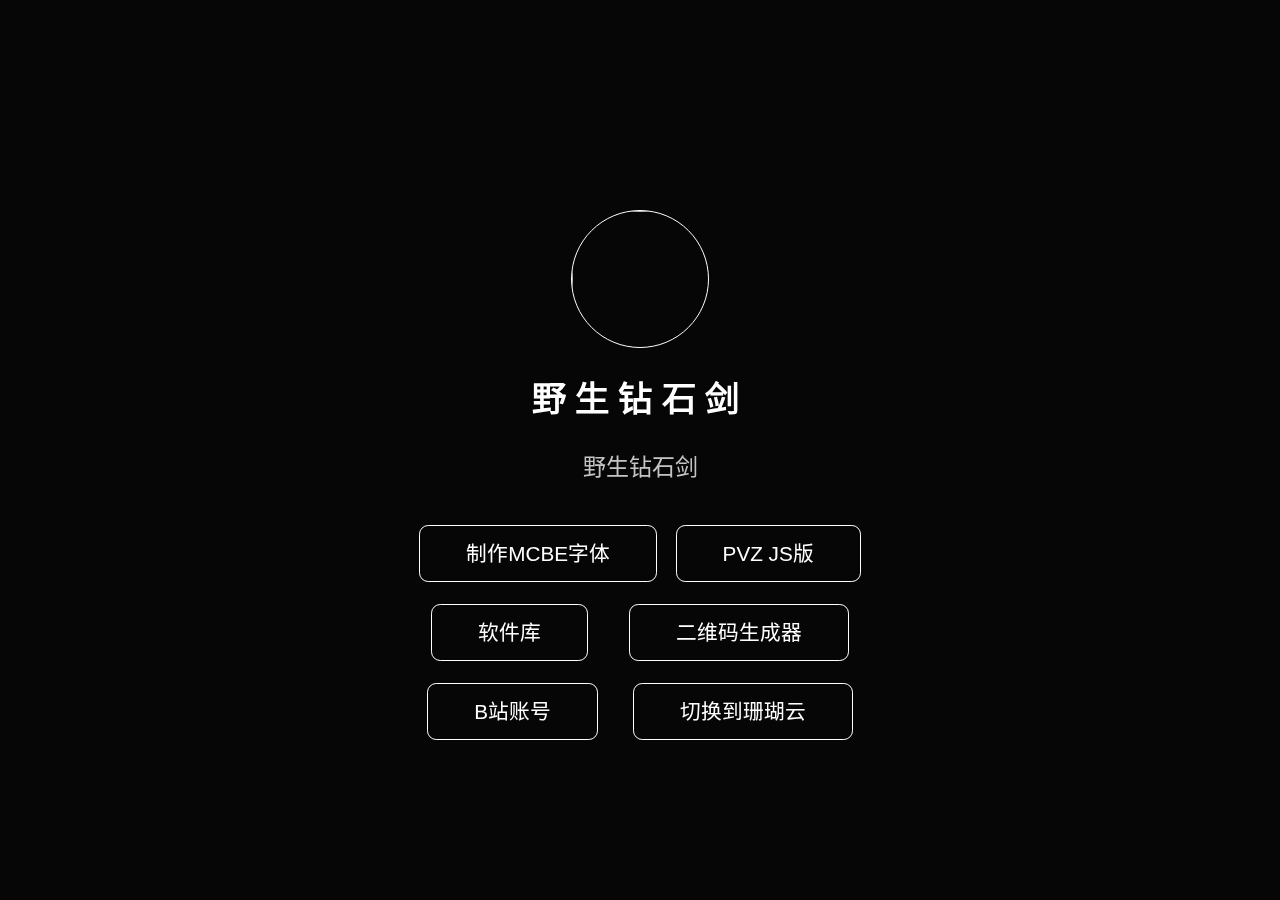
==== index.html @ dd4ddcb2 "Update index.html" ====
<!DOCTYPE html>
<html lang="zh-CN">
<head>
    <meta charset="UTF-8">
    <meta http-equiv="X-UA-Compatible" content="IE=edge">
    <meta name="viewport" content="width=device-width, initial-scale=1.0, maximum-scale=1.0, minimum-scale=1.0, user-scalable=no">
    <title>个人主页</title>
    <link rel="shortcut icon" href="/favicon.ico" type="image/x-icon">
    <link rel="stylesheet" href="normalize.css">
    <link rel="stylesheet" href="style.css">
    <link rel="stylesheet" href="./index.css">
    <script src="https://cdn.staticfile.org/jquery/3.5.1/jquery.min.js"></script>
</head>

<body>
    <section class="content">
        <div class="box">
            <img src="https://cdnjson.com/images/2024/02/20/d31a2e87161cce51c9.png" alt="">
            <!-- 名称 -->
            <h2>野生钻石剑</h2>
            <div class="as">
                <p>野生钻石剑</p>
            </div>
            <!-- 超链接 -->
            <ul class="site">
                <li><a href="MCBE.html">制作MCBE字体</a></li>
                <li><a href="webskip.html?target=https://steve7811d.github.io/PVZ.html">PVZ JS版</a></li>
                <li><a href="https://114514awa.host.coms.su/vi.html">软件库</a></li>
                <li><a href="QR.html">二维码生成器</a></li>
                <li><a href="https://space.bilibili.com/3461567821646211">B站账号</a></li>
                <li><a href="http://114514awa.host.coms.su">切换到珊瑚云</a></li>
            </ul>
        </div>
        <body>
            <!-- 音乐播放器代码 -->
<script id="xplayer" src="https://player.yy.mba/Static/player12/js/player.js" key="65d49984e1aaf" m = "1"></script>
            </div>
        </div>
    </div>
</script>
    </section>
    <script src="flexible.js"></script>
</body>

</html>
---- style.css ----
@media screen and (min-width: 650px) {
  html {
    font-size: 28px !important;
  }
}

body {
  font-family: "微软雅黑", sans-serif;
  /* 这里修改背景图 */
  background: url(https://api.dujin.org/bing/m.php) no-repeat center;
  background-size: cover;
  -webkit-background-attachment: fixed;
  background-attachment: fixed;
  color: #fff;
}

body::before {
  content: '';
  position: fixed;
  left: 0;
  top: 0;
  z-index: -1;
  width: 100%;
  height: 100%;
  background-color: rgba(0, 0, 0, 0.6);
}

.content {
  padding-top: 2.6667rem;
  min-width: 20rem;
  max-width: 20rem;
  margin: 0 auto;
  text-align: center;
}

.content .box img {
  border: 1px solid #fff;
  border-radius: 50%;
  width: 6rem;
  height: 6rem;
  -webkit-transition: transform 0.8s;
  transition: transform 0.8s;
}

.content .box img:hover {
  -webkit-transform: rotateZ(360deg);
  transform: rotateZ(360deg);
}

.content .box h2 {
  margin-top: 1.2rem;
  font-size: 1.5rem;
  letter-spacing: 0.4rem;
}

.content .box .as {
  margin: 1.2rem auto;
}

.content .box .as p {
  font-size: 1rem;
  line-height: 1.7rem;
  color: #c4c4c4;
}

.content .box .site {
  display: flex;
  flex-direction: column;
}

.content .box .site li {
  display: inline-block;
  margin: 1.2rem auto;
}

.content .box .site li a {
  padding: 0.7rem 2rem;
  border-radius: 0.4rem;
  border: 1px solid #fff;
  font-size: 0.9rem;
  -webkit-transition: background-color 0.8s;
  transition: background-color 0.8s;
}

.content .box .site li a:hover {
  background-color: rgba(255, 255, 255, 0.2);
}

@media screen and (min-width: 1200px) {
  html {
    font-size: 23px !important;
  }

  .site {
    flex-direction: row !important;
    flex-wrap: wrap;
  }
}
---- index.css ----
*{
    margin: 0;
    padding: 0;
    box-sizing: border-box;
}
body{
    display: flex;
    justify-content: center;
    align-items: center;
    background-color: #111;
    min-height: 100vh;
}
.container{
    position: relative;
    display: flex;
    justify-content: center;
    align-items: center;
    padding: 40px 0px;
    flex-wrap: wrap;
}
.container .card{
    position: relative;
    width: 320px;
    height: 400px;
    color: #fff;
    background-color: #111;
    display: flex;
    justify-content: center;
    align-items: center;
    margin: 20px 30px;
    transition: .5s;
}
.container .card:hover{
    transform: translateY(-25px);
}
.container .card::before{
    content: '';
    position: absolute;
    top: 0;
    left: 0;
    width: 100%;
    height: 100%;
    background: linear-gradient(45deg,#ffbc00,#ff0058);
}
.container .card::after{
    content: '';
    position: absolute;
    top: 0;
    left: 0;
    width: 100%;
    height: 100%;
    background: linear-gradient(45deg,#ffbc00,#ff0058);
    filter: blur(30px);
}
.container .card:nth-child(2):after,
.container .card:nth-child(2):before{
    background: linear-gradient(315deg,#03a9f4,#ff0058);
}
.container .card:nth-child(3):after,
.container .card:nth-child(3):before{
    background: linear-gradient(315deg,#4dff03,#00d0ff);
}
.container .card span{
    position: absolute;
    top: 5px;
    left: 5px;
    right: 5px;
    bottom: 5px;
    background-color: rgba(0,0,0,0.6);
    border-radius: 5px;
    z-index: 1;
}
.container .card span::before{
    content: '';
    position: absolute;
    top: 0;
    left: 0;
    width: 50%;
    height: 100%;
    background-color: rgba(255,255,255,0.1);
    pointer-events: none;
}
.container .card .content{
    z-index: 2;
    position: relative;
    padding: 20px 40px;
}
.container .card .content h2{
    font-size: 2em;
    color: #fff;
    margin-bottom: 10px;
}
.container .card .content p{
    font-size: 1.1em;
    color: #fff;
    line-height: 1.4em;
    margin-bottom: 10px;
}
.container .card .content a{
    display: inline-block;
    text-decoration: none;
    color:#000;
    background-color: #fff;
    padding: 7px;
    font-weight: 600;
    border-radius: 5px;
}
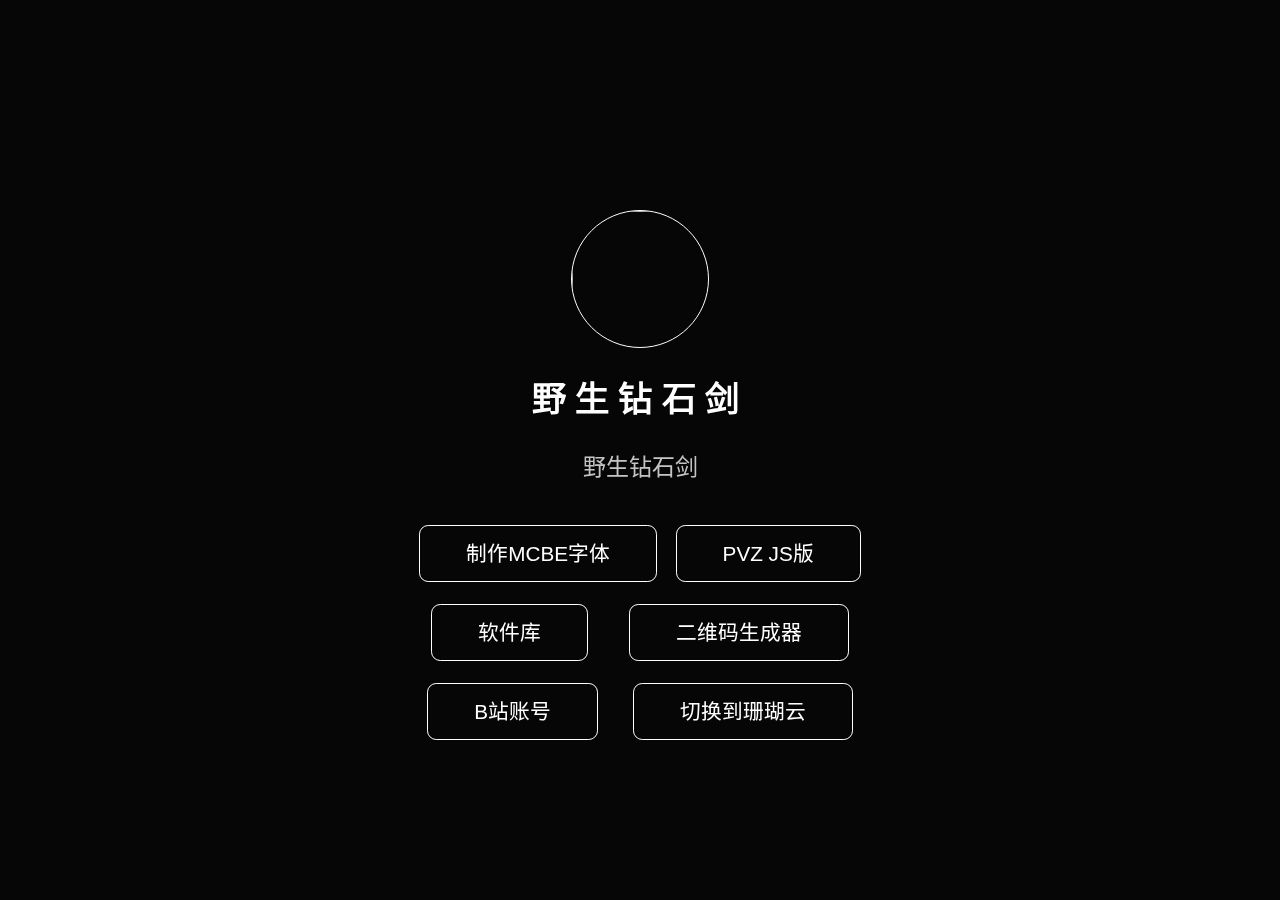
==== commit 5ed5c2b2: "Update index.html" ====
--- a/index.html
+++ b/index.html
@@ -25,7 +25,7 @@
             <ul class="site">
                 <li><a href="MCBE.html">制作MCBE字体</a></li>
                 <li><a href="webskip.html?target=https://steve7811d.github.io/PVZ.html">PVZ JS版</a></li>
-                <li><a href="https://114514awa.host.coms.su/vi.html">软件库</a></li>
+                <li><a href="http://114514awa.host.coms.su/vi.html">软件库</a></li>
                 <li><a href="QR.html">二维码生成器</a></li>
                 <li><a href="https://space.bilibili.com/3461567821646211">B站账号</a></li>
                 <li><a href="http://114514awa.host.coms.su">切换到珊瑚云</a></li>
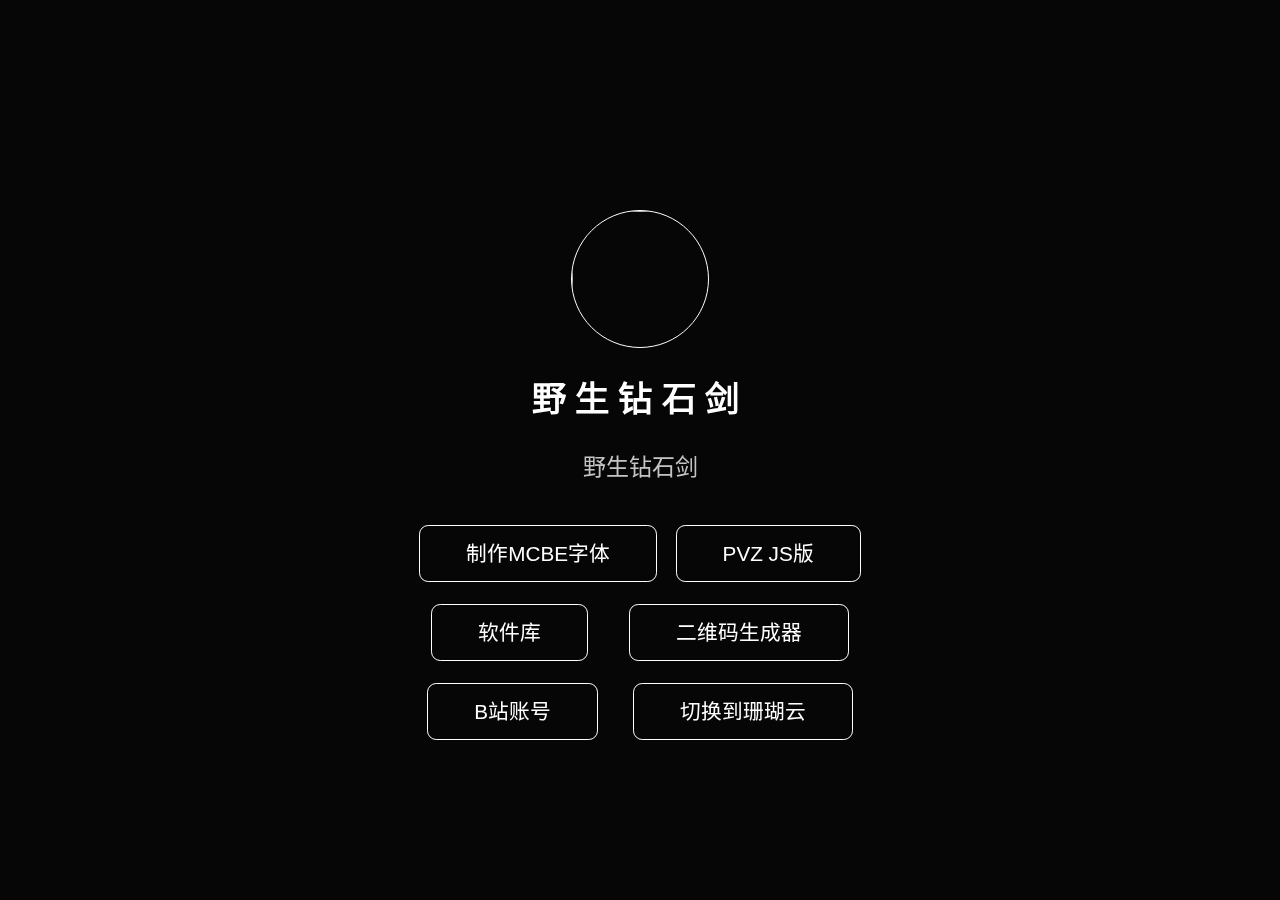
==== commit cee37941: "Update index.html" ====
--- a/index.html
+++ b/index.html
@@ -24,7 +24,7 @@
             <!-- 超链接 -->
             <ul class="site">
                 <li><a href="MCBE.html">制作MCBE字体</a></li>
-                <li><a href="webskip.html?target=https://steve7811d.github.io/PVZ.html">PVZ JS版</a></li>
+                <li><a href="PVZ.html">PVZ JS版</a></li>
                 <li><a href="http://114514awa.host.coms.su/vi.html">软件库</a></li>
                 <li><a href="QR.html">二维码生成器</a></li>
                 <li><a href="https://space.bilibili.com/3461567821646211">B站账号</a></li>
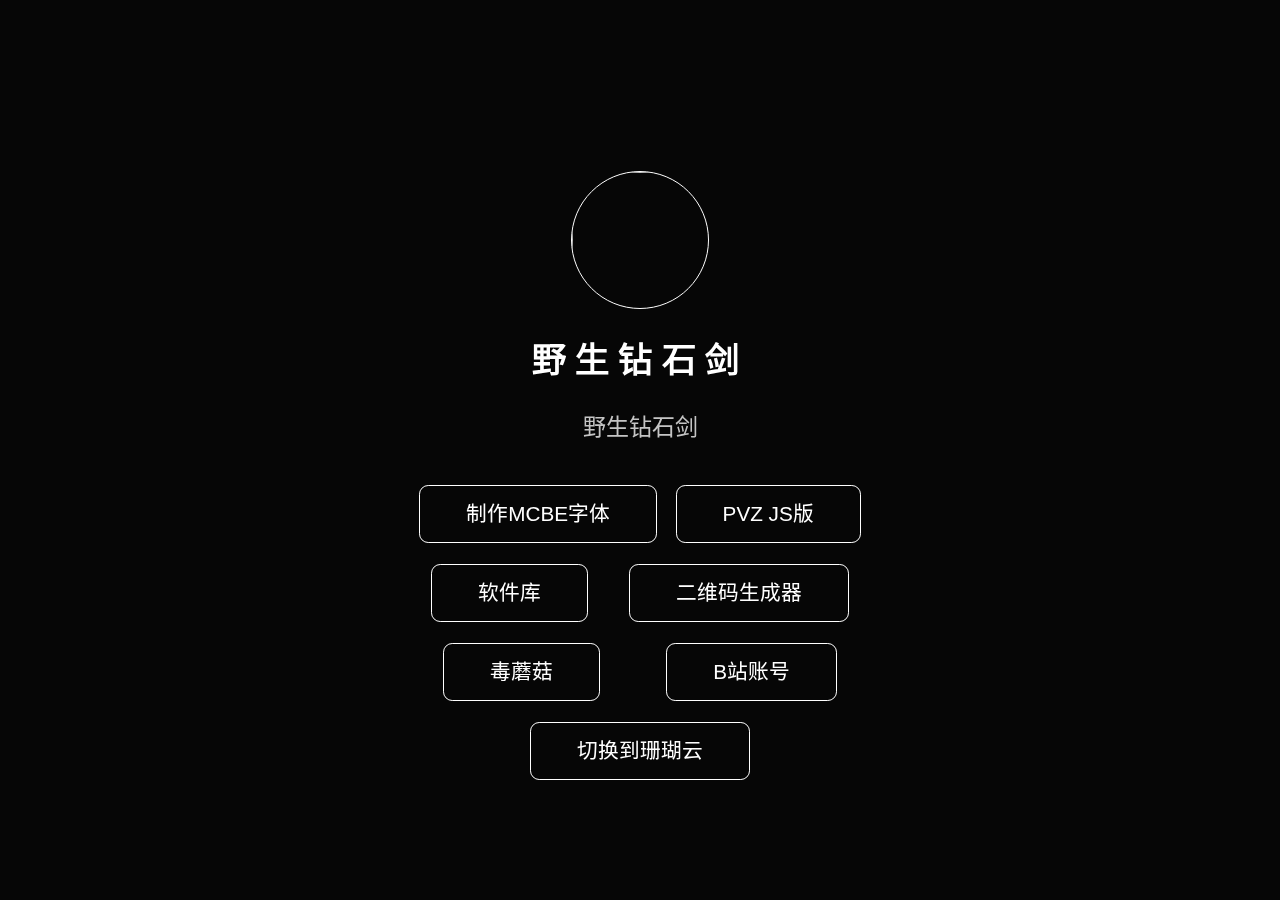
==== commit a48df244: "Update index.html" ====
--- a/index.html
+++ b/index.html
@@ -27,6 +27,7 @@
                 <li><a href="PVZ.html">PVZ JS版</a></li>
                 <li><a href="http://114514awa.host.coms.su/vi.html">软件库</a></li>
                 <li><a href="QR.html">二维码生成器</a></li>
+                <li><a href="vsbm.html">毒蘑菇</a></li>
                 <li><a href="https://space.bilibili.com/3461567821646211">B站账号</a></li>
                 <li><a href="http://114514awa.host.coms.su">切换到珊瑚云</a></li>
             </ul>
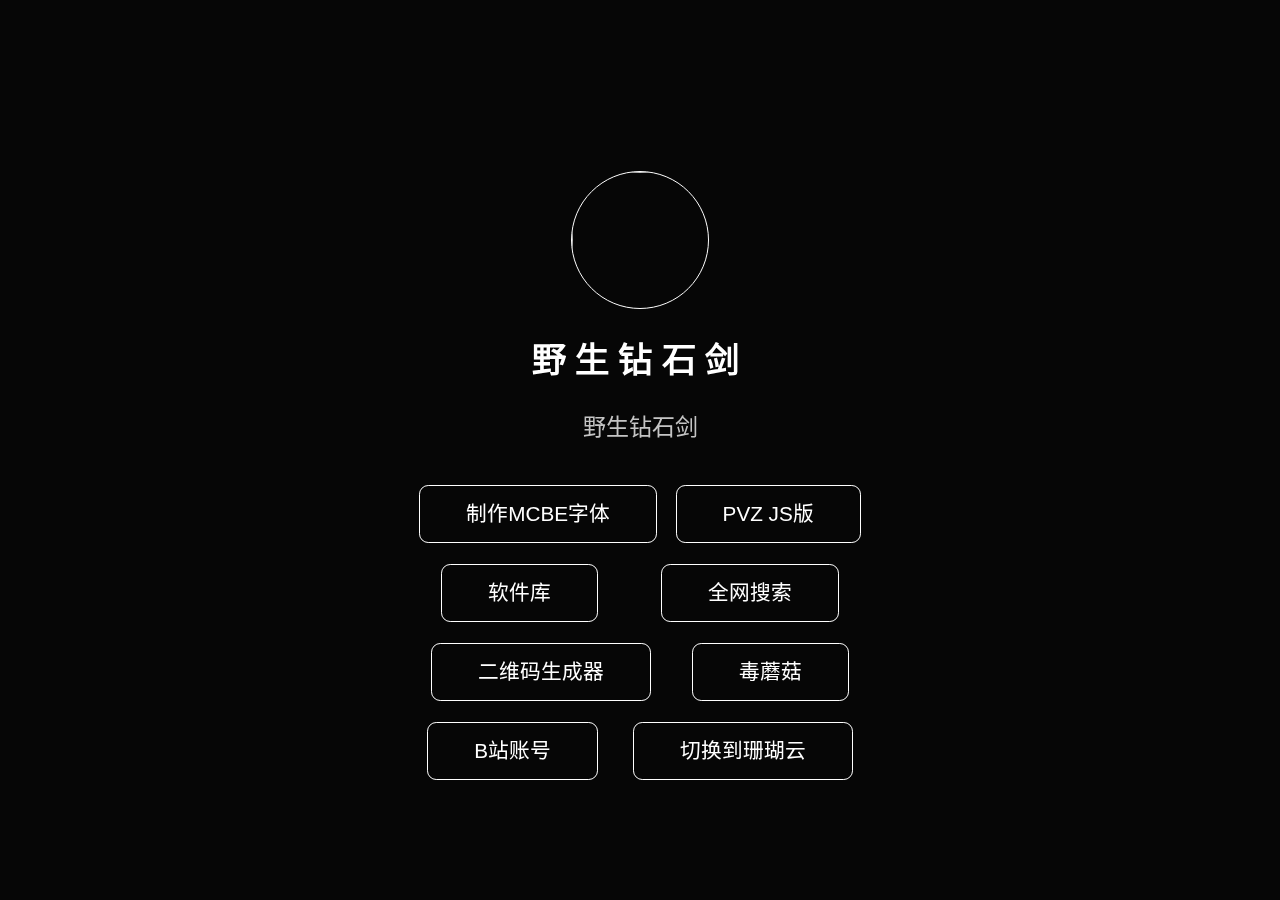
==== commit 7cbd1378: "Update index.html" ====
--- a/index.html
+++ b/index.html
@@ -26,6 +26,7 @@
                 <li><a href="MCBE.html">制作MCBE字体</a></li>
                 <li><a href="PVZ.html">PVZ JS版</a></li>
                 <li><a href="http://114514awa.host.coms.su/vi.html">软件库</a></li>
+                <li><a href="search.html">全网搜索</a></li>
                 <li><a href="QR.html">二维码生成器</a></li>
                 <li><a href="vsbm.html">毒蘑菇</a></li>
                 <li><a href="https://space.bilibili.com/3461567821646211">B站账号</a></li>
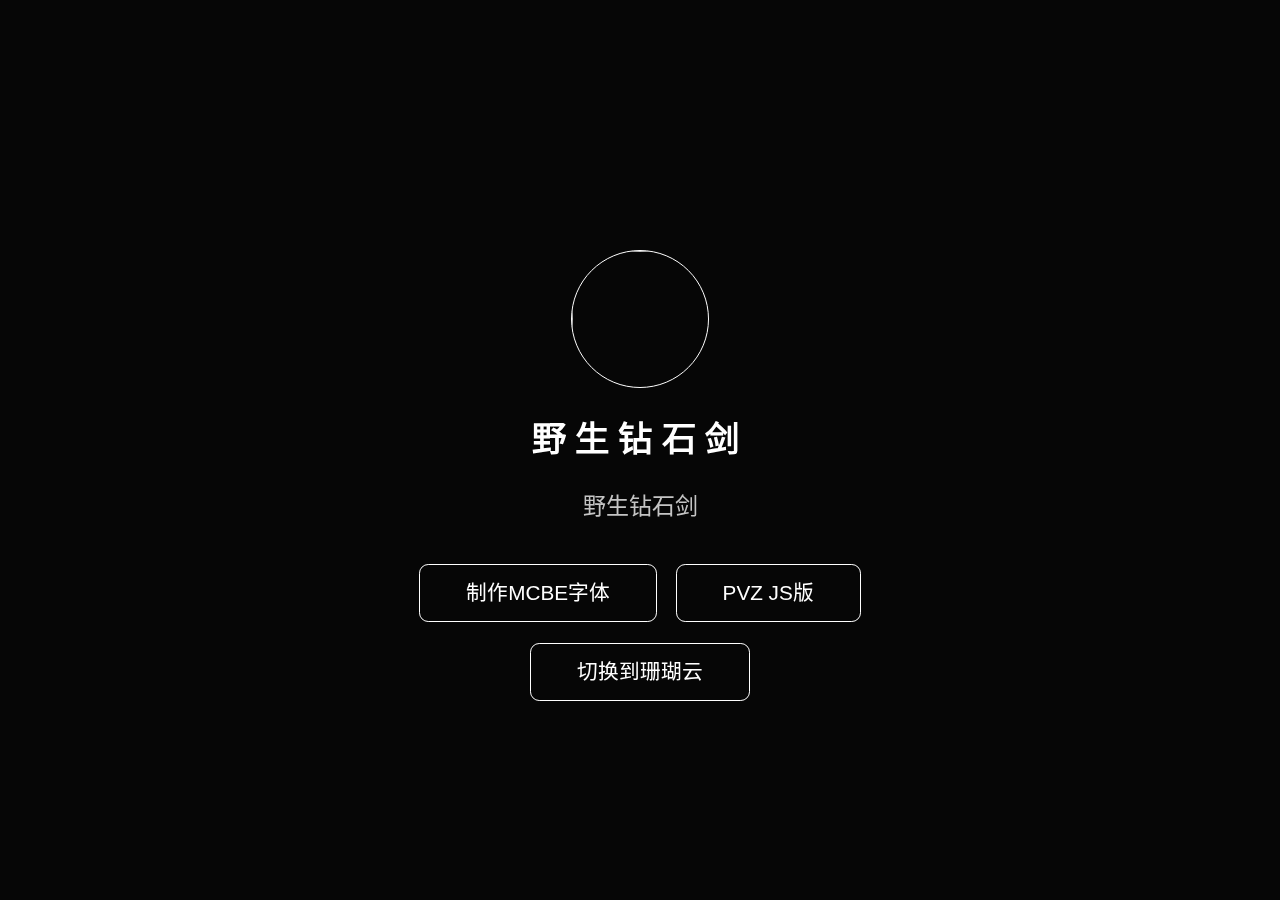
==== commit c3e41860: "Update index.html" ====
--- a/index.html
+++ b/index.html
@@ -25,11 +25,11 @@
             <ul class="site">
                 <li><a href="MCBE.html">制作MCBE字体</a></li>
                 <li><a href="PVZ.html">PVZ JS版</a></li>
-                <li><a href="http://114514awa.host.coms.su/vi.html">软件库</a></li>
+                <!-- <li><a href="http://114514awa.host.coms.su/vi.html">软件库</a></li>
                 <li><a href="search.html">全网搜索</a></li>
                 <li><a href="QR.html">二维码生成器</a></li>
                 <li><a href="vsbm.html">毒蘑菇</a></li>
-                <li><a href="https://space.bilibili.com/3461567821646211">B站账号</a></li>
+                <li><a href="https://space.bilibili.com/3461567821646211">B站账号</a></li> -->
                 <li><a href="http://114514awa.host.coms.su">切换到珊瑚云</a></li>
             </ul>
         </div>
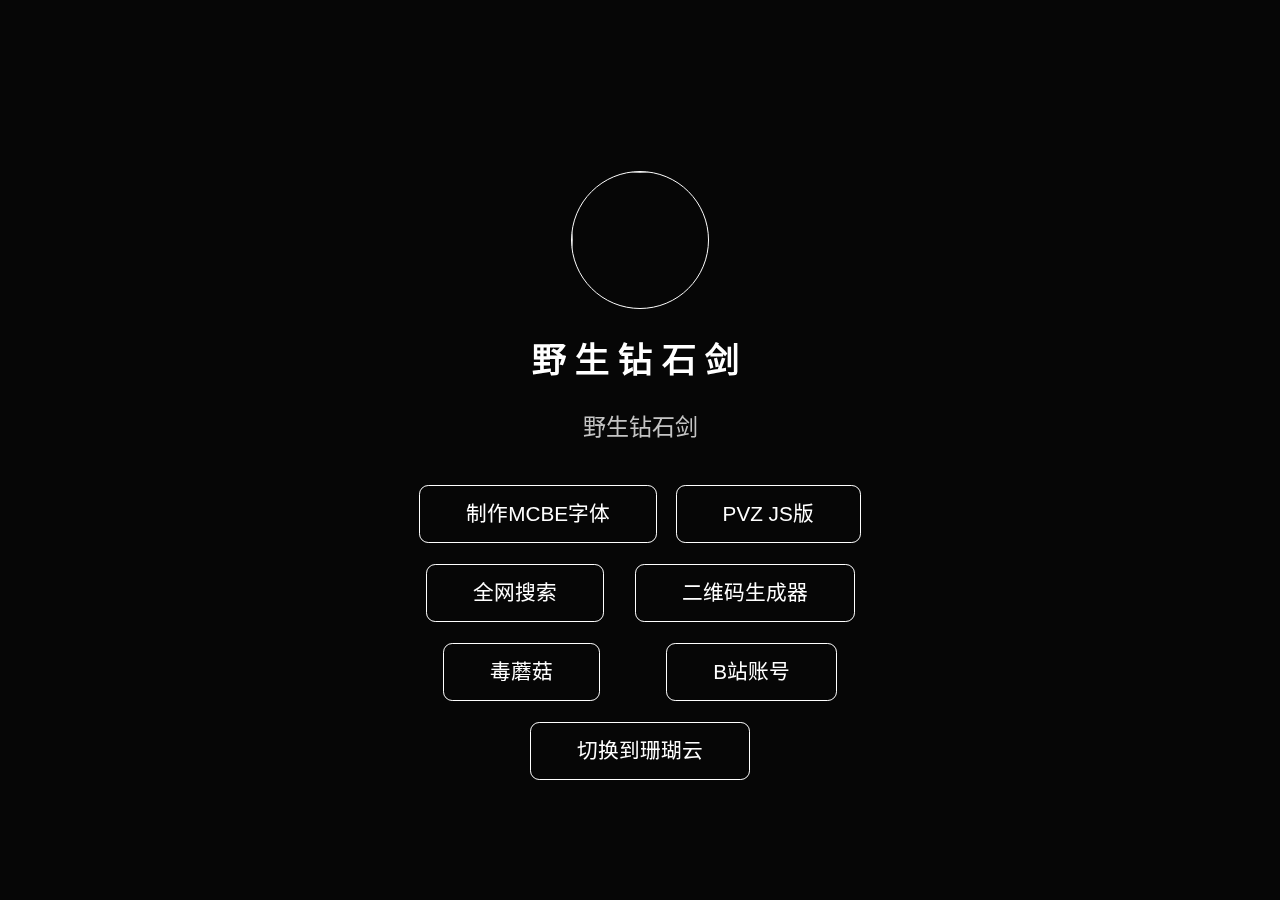
==== commit f3a24850: "Update index.html" ====
--- a/index.html
+++ b/index.html
@@ -25,11 +25,11 @@
             <ul class="site">
                 <li><a href="MCBE.html">制作MCBE字体</a></li>
                 <li><a href="PVZ.html">PVZ JS版</a></li>
-                <!-- <li><a href="http://114514awa.host.coms.su/vi.html">软件库</a></li>
+                <!-- <li><a href="http://114514awa.host.coms.su/vi.html">软件库</a></li> -->
                 <li><a href="search.html">全网搜索</a></li>
                 <li><a href="QR.html">二维码生成器</a></li>
                 <li><a href="vsbm.html">毒蘑菇</a></li>
-                <li><a href="https://space.bilibili.com/3461567821646211">B站账号</a></li> -->
+                <li><a href="https://space.bilibili.com/3461567821646211">B站账号</a></li>
                 <li><a href="http://114514awa.host.coms.su">切换到珊瑚云</a></li>
             </ul>
         </div>
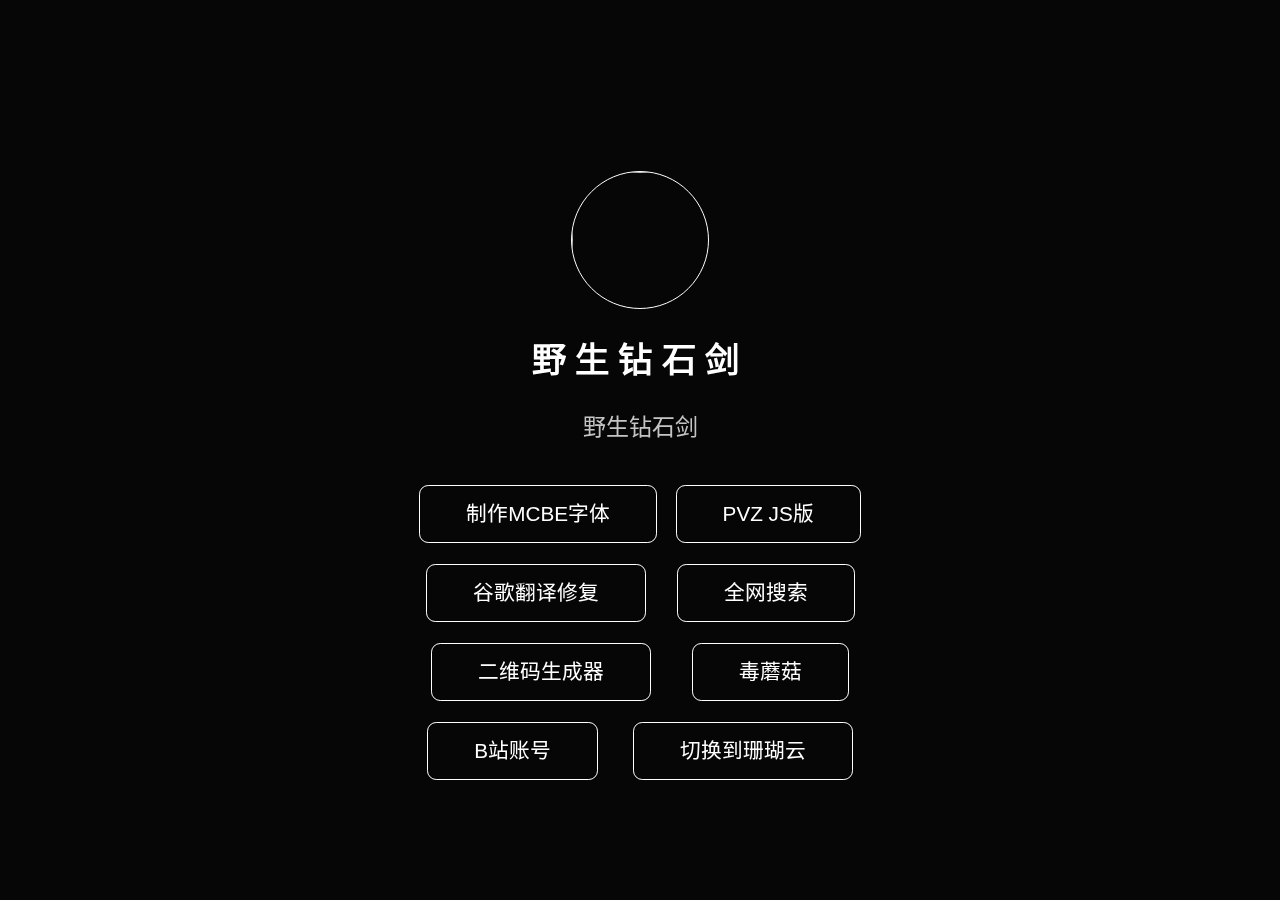
==== commit 51d964e0: "Update index.html" ====
--- a/index.html
+++ b/index.html
@@ -25,7 +25,7 @@
             <ul class="site">
                 <li><a href="MCBE.html">制作MCBE字体</a></li>
                 <li><a href="PVZ.html">PVZ JS版</a></li>
-                <!-- <li><a href="http://114514awa.host.coms.su/vi.html">软件库</a></li> -->
+                <li><a href="/js">谷歌翻译修复</a></li>
                 <li><a href="search.html">全网搜索</a></li>
                 <li><a href="QR.html">二维码生成器</a></li>
                 <li><a href="vsbm.html">毒蘑菇</a></li>
